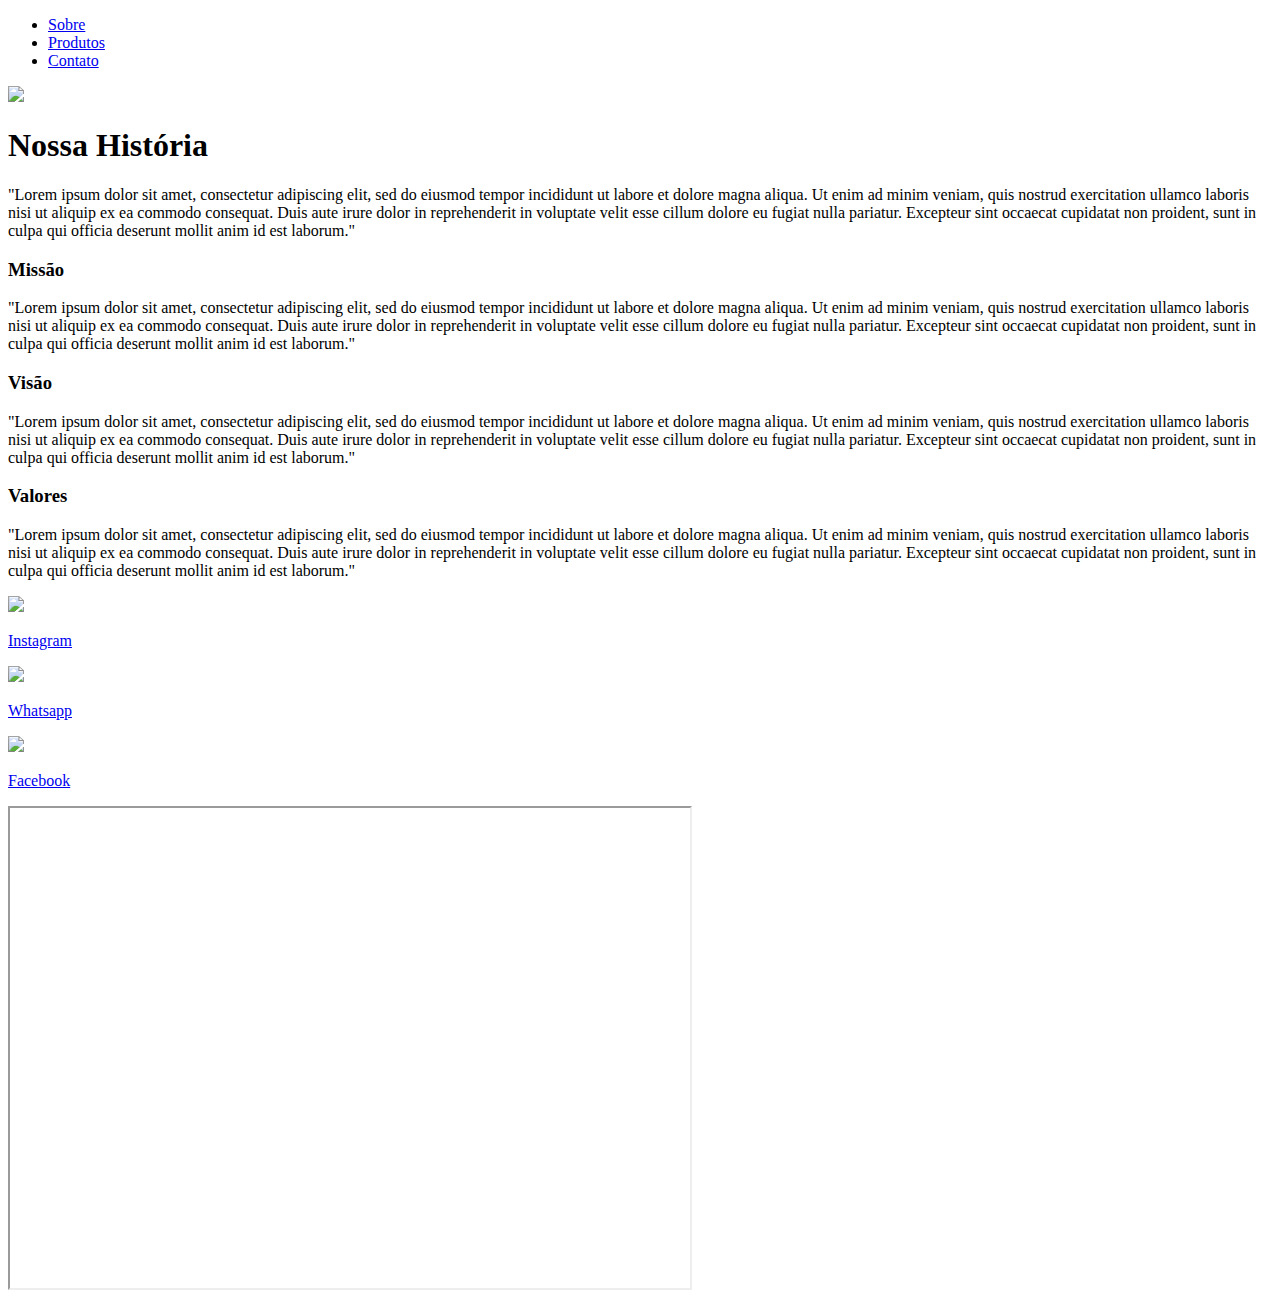
==== index.html @ 86b8ddb7 "Add files via upload" ====
<!DOCTYPE html>
<html lang="pt-br">
<head>
    <meta charset="UTF-8">
    <meta http-equiv="X-UA-Compatible" content="IE=edge">
    <meta name="viewport" content="width=device-width, initial-scale=1.0">
    <title>Piemonte Gelato&Dolce</title>
    <link rel="stylesheet" href="css\index.css">
    <link rel="https://fonts.googleapis.com/css2?family=Nuosu+SIL&family=PT+Sans:ital,wght@0,400;1,400;1,700&family=Rubik:ital,wght@0,300;0,400;0,500;1,400&family=Scheherazade+New:wght@400;700&display=swap">
</head>
<body>
    <div class="container">
    <nav>
        <ul>
           <li>
               <a href="index.html">Sobre</a>
           </li>
           <li>
            <a href="produto.html">Produtos</a>
        </li>
        <li>
            <a href="contato.html">Contato</a>
        </li>
    </ul>
</nav>

<header>
    <div class="center">
        <img src="./img/logo.png"></img>
    </div>
    <h1>Nossa História</h1>
    <p> 
        "Lorem ipsum dolor sit amet, consectetur adipiscing elit, sed do eiusmod tempor incididunt ut labore et dolore magna aliqua. 
        Ut enim ad minim veniam, quis nostrud exercitation ullamco laboris nisi ut aliquip ex ea commodo consequat. 
        Duis aute irure dolor in reprehenderit in voluptate velit esse cillum dolore eu fugiat nulla pariatur. 
        Excepteur sint occaecat cupidatat non proident, sunt in culpa qui officia deserunt mollit anim id est laborum."
    </p>
</header>
    
<main>
    <section>
        <h3>Missão</h3>
        <p> 
            "Lorem ipsum dolor sit amet, consectetur adipiscing elit, sed do eiusmod tempor incididunt ut labore et dolore magna aliqua. 
            Ut enim ad minim veniam, quis nostrud exercitation ullamco laboris nisi ut aliquip ex ea commodo consequat. 
            Duis aute irure dolor in reprehenderit in voluptate velit esse cillum dolore eu fugiat nulla pariatur. 
            Excepteur sint occaecat cupidatat non proident, sunt in culpa qui officia deserunt mollit anim id est laborum."
        </p>
    </section>
    <section>
        <h3>Visão</h3>
        <p> 
            "Lorem ipsum dolor sit amet, consectetur adipiscing elit, sed do eiusmod tempor incididunt ut labore et dolore magna aliqua. 
            Ut enim ad minim veniam, quis nostrud exercitation ullamco laboris nisi ut aliquip ex ea commodo consequat. 
            Duis aute irure dolor in reprehenderit in voluptate velit esse cillum dolore eu fugiat nulla pariatur. 
            Excepteur sint occaecat cupidatat non proident, sunt in culpa qui officia deserunt mollit anim id est laborum."
        </p>
    </section>
    <section>
        <h3>Valores</h3>
        <p> 
            "Lorem ipsum dolor sit amet, consectetur adipiscing elit, sed do eiusmod tempor incididunt ut labore et dolore magna aliqua. 
            Ut enim ad minim veniam, quis nostrud exercitation ullamco laboris nisi ut aliquip ex ea commodo consequat. 
            Duis aute irure dolor in reprehenderit in voluptate velit esse cillum dolore eu fugiat nulla pariatur. 
            Excepteur sint occaecat cupidatat non proident, sunt in culpa qui officia deserunt mollit anim id est laborum."
        </p>
    </section>
</main>

<footer>
    <a href="https://instagram.com/piemontegelatodolce" target="_blank" rel="noopener noreferrer">
        <img src="./img/instagram.png"></img>
        <p>Instagram</p>
    </a>
    <a href="https://whatsapp.com/piemontegelatodolce" target="_blank" rel="noopener noreferrer">
        <img src="./img/whatsapp.png"></img>
        <p>Whatsapp</p>
    </a>
    <a href="https://facebook.com/piemontegelatodolce" target="_blank" rel="noopener noreferrer">
        <img src="./img/facebook.png"></img>
        <p>Facebook</p>
    </a>

    <iframe src="https://www.amoraospedacos.com.br" width="680" height="480" allowfullscreen></iframe>


</footer>
    </div>
</body>

</html>
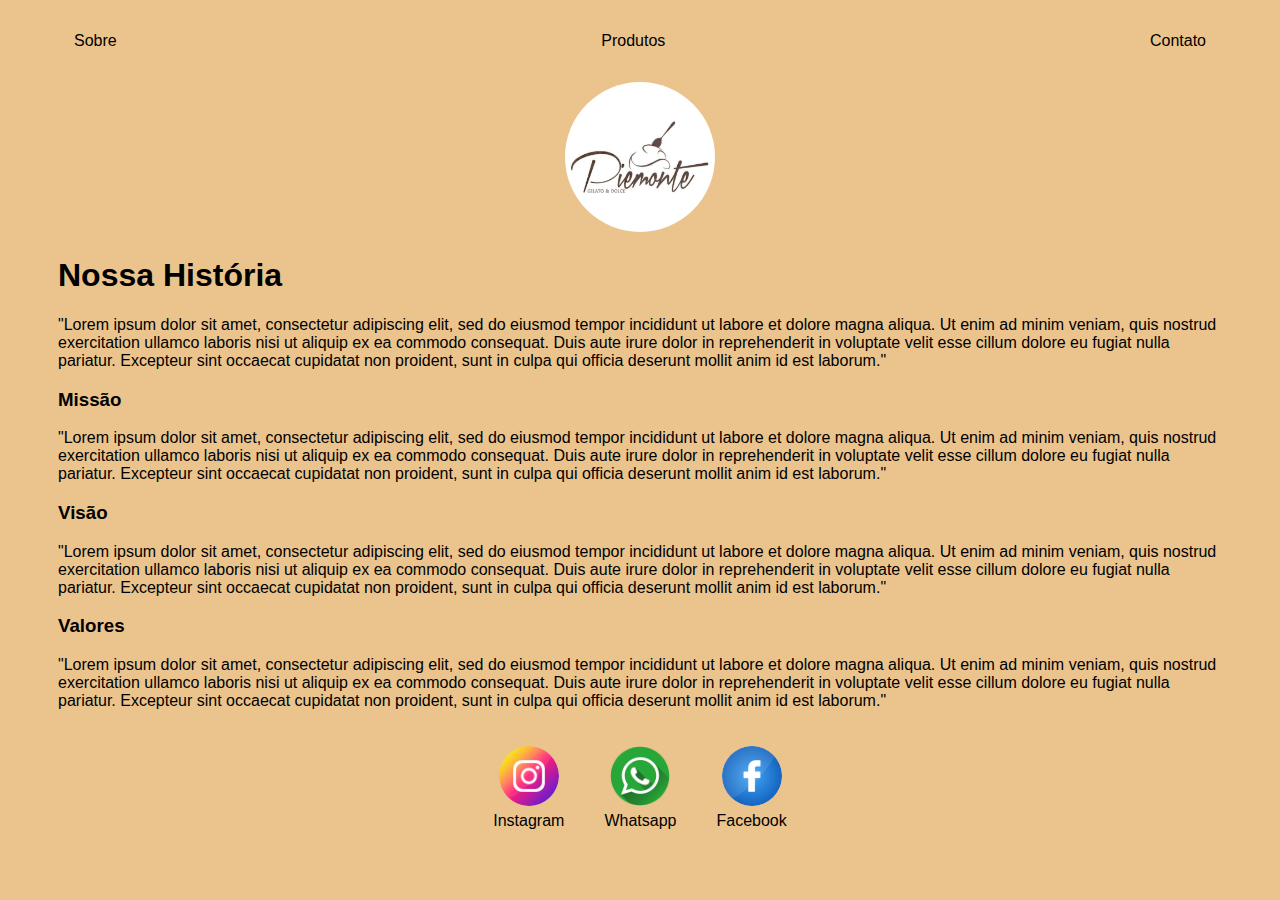
==== commit cc0cdf03: "Add files via upload" ====
--- a/index.html
+++ b/index.html
@@ -81,9 +81,6 @@
         <p>Facebook</p>
     </a>
 
-    <iframe src="https://www.amoraospedacos.com.br" width="680" height="480" allowfullscreen></iframe>
-
-
 </footer>
     </div>
 </body>
